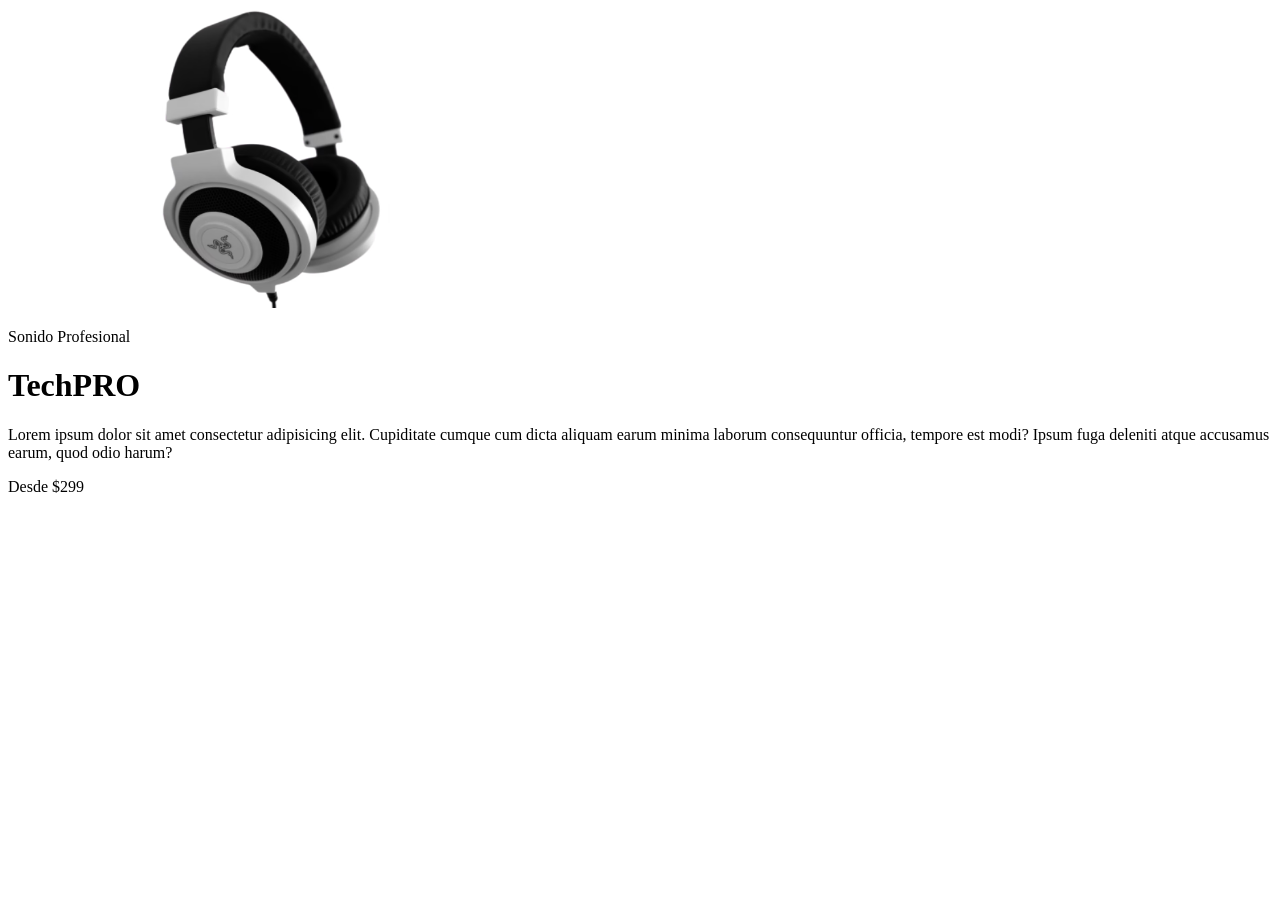
==== 07-AUDIFONOS-staging/index.html @ 8982a127 "Continuando la pagina" ====
<!DOCTYPE html>
<html lang="en">
<head>
    <meta charset="UTF-8">
    <meta name="viewport" content="width=device-width, initial-scale=1.0">
    <title>TechPRO</title>

    <link rel="preconnect" href="https://fonts.googleapis.com">
    <link rel="preconnect" href="https://fonts.gstatic.com" crossorigin>
    <link href="https://fonts.googleapis.com/css2?family=Roboto:ital,wght@0,100..900;1,100..900&display=swap" rel="stylesheet">

    <link rel="preconnect" href="https://fonts.googleapis.com">
    <link rel="preconnect" href="https://fonts.gstatic.com" crossorigin>
    <link href="https://fonts.googleapis.com/css2?family=Lato:ital,wght@0,100;0,300;0,400;0,700;0,900;1,100;1,300;1,400;1,700;1,900&family=Roboto:ital,wght@0,100..900;1,100..900&display=swap" rel="stylesheet">

</head>
<body>
    
    <header class="header">
        <div class="contenedor contenido-header">
            <div class="imagen-header">
                    <picture>
                        <source
                            sizes="1920w"
                            srcset="img/header.avif 1920w"
                            type="image/avif">
                    
                        <source
                            sizes="1920w"
                            srcset="img/header.webp 1920w"
                            type="image/webp">
                    
                        <source
                            sizes="1920w"
                            srcset="img/header.jpg 1920w"
                            type="image/jpeg">
                    
                        <img
                            loading="lazy"decoding="async"src="img/header.jpg"alt="imagen"width="500"height="300">
                    
                    </picture>
            </div>
        </div><!--.imagen-header-->

        <div class="texto-header">
            <p class="tagline-producto">Sonido Profesional</p>
            <h1 class="mombre-producto">TechPRO</h1>
            <p class="descripcion-producto">Lorem ipsum dolor sit amet consectetur adipisicing elit. Cupiditate cumque cum dicta aliquam earum minima laborum consequuntur officia, tempore est modi? Ipsum fuga deleniti atque accusamus earum, quod odio harum?                
            </p>
            <p class="precio-producto">Desde <span>$299</span></p>
        </div>
    </header>
</body>
</html>
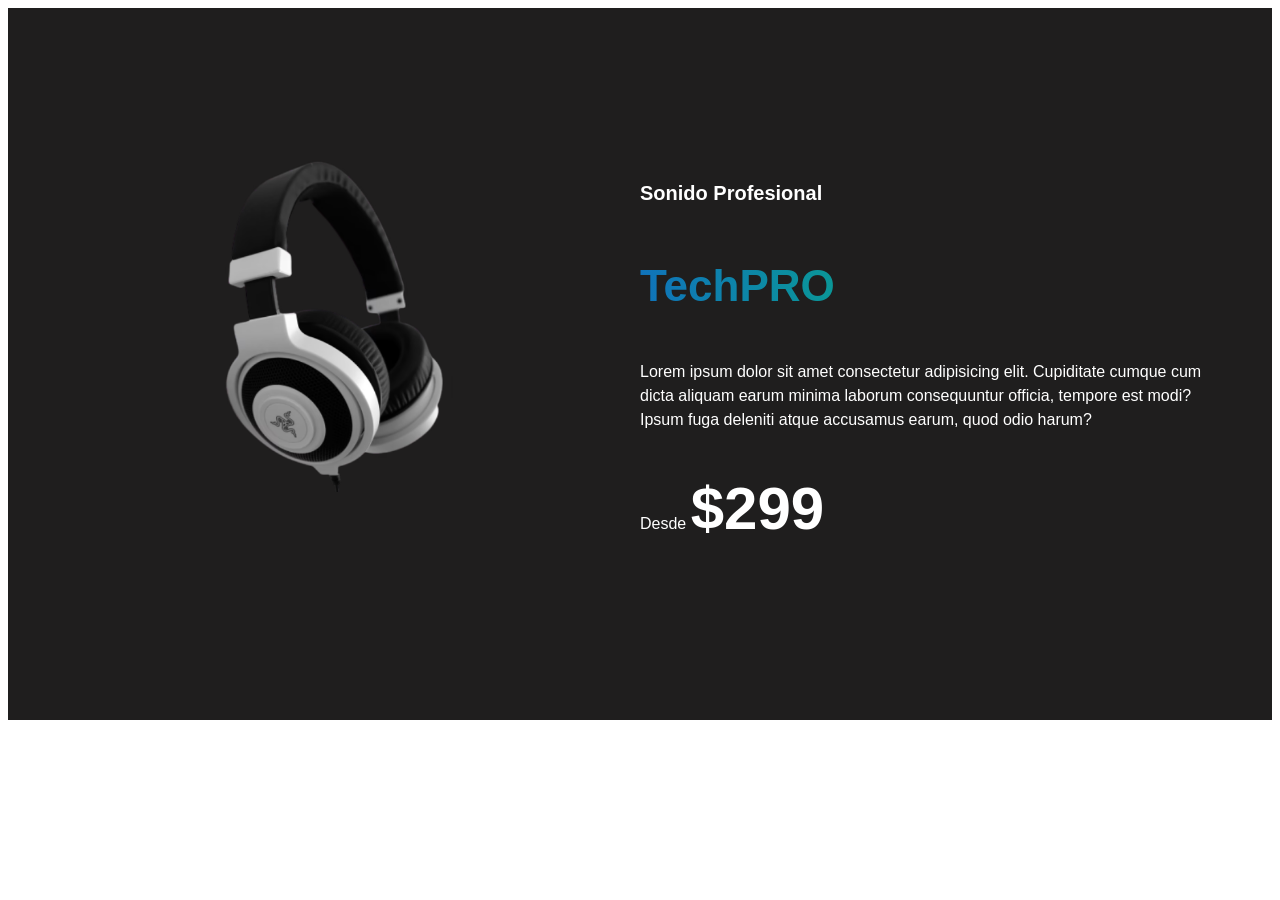
==== commit 0127309b: "Se agregaron los apartados de degradados y se le espezo a dar formato a los textos ,ademas se agrego" ====
--- a/07-AUDIFONOS-staging/index.html
+++ b/07-AUDIFONOS-staging/index.html
@@ -12,6 +12,7 @@
     <link rel="preconnect" href="https://fonts.googleapis.com">
     <link rel="preconnect" href="https://fonts.gstatic.com" crossorigin>
     <link href="https://fonts.googleapis.com/css2?family=Lato:ital,wght@0,100;0,300;0,400;0,700;0,900;1,100;1,300;1,400;1,700;1,900&family=Roboto:ital,wght@0,100..900;1,100..900&display=swap" rel="stylesheet">
+    <link rel="stylesheet" href="css/styles.css">
 
 </head>
 <body>
@@ -39,16 +40,16 @@
                             loading="lazy"decoding="async"src="img/header.jpg"alt="imagen"width="500"height="300">
                     
                     </picture>
-            </div>
-        </div><!--.imagen-header-->
+                </div><!--.imagen-header-->
 
         <div class="texto-header">
             <p class="tagline-producto">Sonido Profesional</p>
-            <h1 class="mombre-producto">TechPRO</h1>
+            <h1 class="mombre-producto degradado-verde">TechPRO</h1>
             <p class="descripcion-producto">Lorem ipsum dolor sit amet consectetur adipisicing elit. Cupiditate cumque cum dicta aliquam earum minima laborum consequuntur officia, tempore est modi? Ipsum fuga deleniti atque accusamus earum, quod odio harum?                
             </p>
             <p class="precio-producto">Desde <span>$299</span></p>
         </div>
+    </div>
     </header>
 </body>
 </html>
--- a/07-AUDIFONOS-staging/css/styles.css
+++ b/07-AUDIFONOS-staging/css/styles.css
@@ -0,0 +1,119 @@
+:root {
+    --Primario:#1073BA;
+    --secundario:#00Da55;
+    --gris:#3B3B3B;
+    --blanco:#FFFFFF;
+    --negro:#1F1E1E;
+    --grisClaro:#E1E1E1;
+
+    --separacion:5rem;
+
+    --FuentePrincipal: 'Roboto', sans-serif;
+    --FuenteSecundaria: 'Lato', sans-serif;
+}
+
+
+html{
+    box-sizing: border-box;
+    font-size: 62.5%;
+}
+*,*:before, *:after{
+    box-sizing: inherit;
+}
+body {
+    font-family: var(--FuentePrincipal);
+    font-size: 1.6rem;
+    line-height: 1.5;
+}
+
+/**Globales **/
+.contenedor{
+    max-width: 120rems;
+    width: 90%;
+    margin: 0 auto;
+}
+h1,h2,h3{
+    font-weight: 900;
+    font-family: var(--FuenteSecundaria);
+    margin:calc(var(--separacion) / 2 )0;
+}
+h1 {
+    font-size: 4.4rem;
+}
+h2 {
+    font-size: 3.6rem;
+}
+h3 {
+    font-size: 2.8rem;
+}
+img {
+    max-width: 100%;
+    display: block;
+    height: auto;
+}
+
+/**Utilidades**/
+.text-center {
+    text-align: center;
+}
+
+
+/**Degradados**/
+
+.degradado-verde {
+    color: transparent;
+    background:linear-gradient(to right, var(--Primario) 0%,var(--secundario)100%) ;
+    -webkit-background-clip: text;
+    background-clip: text;
+}
+/**header**/
+.header {
+    background-color: var(--negro);
+    padding: calc(var(--separacion) * 3) 0;
+    color: var(--blanco);
+}
+
+
+@media (min-width: 768px) {
+    .contenido-header{
+        display:grid;
+        grid-template-columns: repeat(2, 1fr);
+    }
+}
+.texto-header{
+    text-align: center;
+    padding-top: var(--separacion);
+}
+
+@media (min-width:768px) {
+    .texto-header{
+        text-align: left;
+        display: flex;
+        flex-direction: column;
+        justify-content: space-between;
+        padding: 0;
+    }
+}
+.text-header p{
+    margin: 0;
+}
+
+.tagline-producto{
+    font-size: 2rem;
+    font-weight: 900;
+}
+.nombre-producto{
+    font-weight: 6rem;
+}
+
+@media (min-width:768px) {
+    .nombre-producto{
+        font-weight: 10rem;
+        margin:0;
+        line-height: 1;
+    }
+}
+.precio-producto span{
+    font-size: 6rem;
+    font-weight: 900;
+}
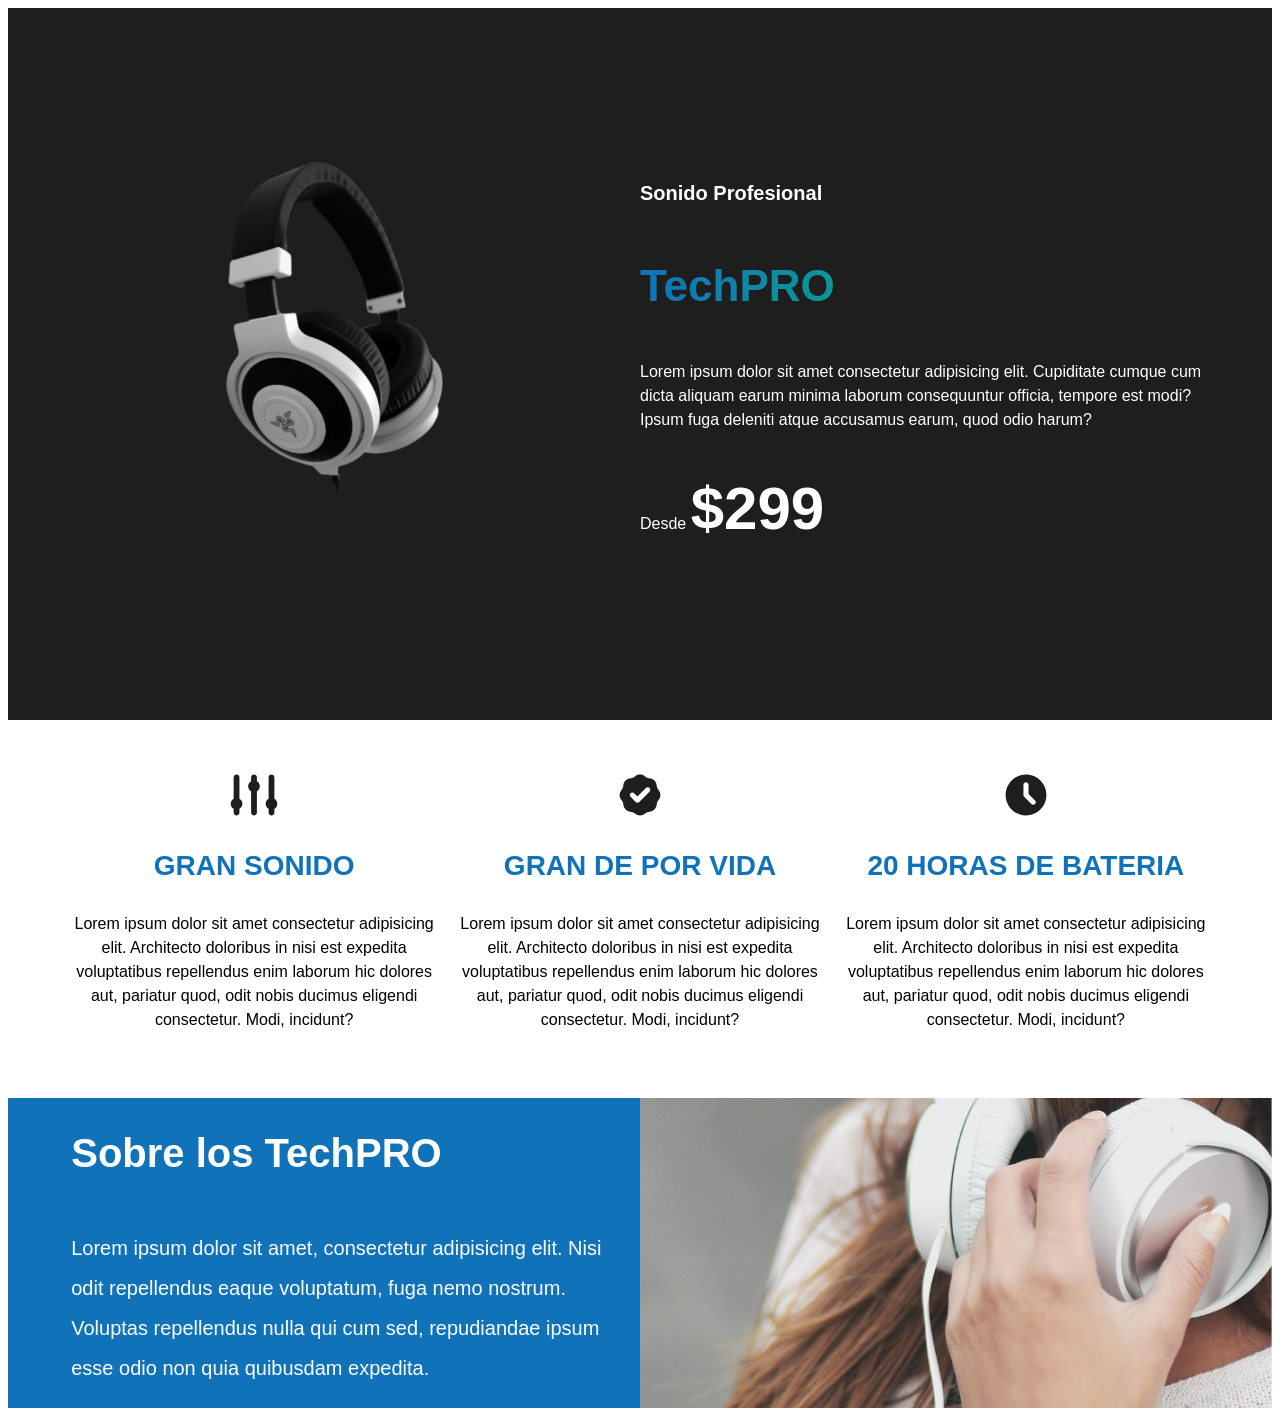
==== commit 5985fa1c: "Se le agregaron estilos a la seccion nosotros y se hizo responsive" ====
--- a/07-AUDIFONOS-staging/index.html
+++ b/07-AUDIFONOS-staging/index.html
@@ -51,5 +51,41 @@
         </div>
     </div>
     </header>
+    <section class="contenedor">
+        <div class="iconos">
+            <div class="icono">
+                <img src="img/icono-sonido.svg" alt="imagen icono">
+                <h3>Gran Sonido</h3>
+                <P>Lorem ipsum dolor sit amet consectetur adipisicing elit. Architecto doloribus in nisi est expedita voluptatibus repellendus enim laborum hic dolores aut, pariatur quod, odit nobis ducimus eligendi consectetur. Modi, incidunt?
+                </P>
+            </div>
+
+            <div class="icono">
+                <img src="img/icono-garantia.svg" alt="imagen icono">
+                <h3>Gran de por vida</h3>
+                <P>Lorem ipsum dolor sit amet consectetur adipisicing elit. Architecto doloribus in nisi est expedita voluptatibus repellendus enim laborum hic dolores aut, pariatur quod, odit nobis ducimus eligendi consectetur. Modi, incidunt?
+                </P>
+            </div>
+
+            <div class="icono">
+                <img src="img/icono-bateria.svg" alt="imagen icono">
+                <h3>20 Horas de bateria</h3>
+                <P>Lorem ipsum dolor sit amet consectetur adipisicing elit. Architecto doloribus in nisi est expedita voluptatibus repellendus enim laborum hic dolores aut, pariatur quod, odit nobis ducimus eligendi consectetur. Modi, incidunt?
+                </P>
+            </div>
+        </div>
+    </section>
+
+    <section class="sobre-tech">
+        <div class="contenedor sobre-tech-grid">
+            <div class="texto-sobre-tech">
+                <h2>Sobre los <span>TechPRO</span></h2>
+                <p>
+                    Lorem ipsum dolor sit amet, consectetur adipisicing elit. Nisi odit repellendus eaque voluptatum, fuga nemo nostrum. Voluptas repellendus nulla qui cum sed, repudiandae ipsum esse odio non quia quibusdam expedita.
+                </p>
+            </div>
+        </div>
+
+    </section>
 </body>
 </html>
--- a/07-AUDIFONOS-staging/css/styles.css
+++ b/07-AUDIFONOS-staging/css/styles.css
@@ -116,4 +116,93 @@
 .precio-producto span{
     font-size: 6rem;
     font-weight: 900;
+}
+/**iconos**/
+.iconos{
+    padding: var(--separacion)0;
+}
+@media (min-width:768px) {
+    .iconos {
+        display: flex;
+        gap:2rem;
+    }
+}
+.icono {
+    text-align: center;
+    margin-bottom: calc(var(--separacion) /2);
+}
+.icono:last-of-type{
+    margin: 0;
+}
+@media (min-width:768px) {
+    .icono{
+        margin: 0;
+    }
+}
+.icono img {
+    width: 5rem;
+    margin: 0 auto;
+}
+.icono h3{
+    color: var(--Primario);
+    text-transform: uppercase;
+    margin-top: calc( var(--separacion) /2);
+}
+
+/**Sobre los tech PRO**/
+.sobre-tech{
+    background-image: linear-gradient(to bottom,transparent 50%,var(--Primario)0%), url(../img/imagen-mujer.jpg);
+    background-position: right;
+    background-repeat:repeat ,no-repeat ;
+    background-size: 100%, 110rem ;
+
+}
+@media (min-width:768px) {
+    .sobre-tech{
+    background-image: linear-gradient(to left,transparent 50%,var(--Primario)0%), url(../img/imagen-mujer.jpg);
+    background-repeat:repeat ,no-repeat ;
+
+    }
+
+}
+@media (min-width:768px) {
+    .sobre-tech{
+        background-size: 100% , 110rem;
+    }
+}
+.sobre-tech-grid {
+    display: grid;
+    grid-template-rows:repeat(2,40rem);
+    row-gap: var(--separacion);
+}
+@media (min-width:768px) {
+    .sobre-tech-grid{
+        grid-template-rows: unset;
+        row-gap: unset;
+        grid-template-columns: repeat(2,1fr);
+        column-gap: 4rem;
+
+    }
+
+}
+.texto-sobre-tech{
+    grid-row: 2/3;
+    color: var(--blanco);
+    display: flex;
+    flex-direction:column ;
+    justify-content: space-around;
+    padding-bottom: var(--separacion);
+}
+@media (min-width:768px) {
+    .texto-sobre-tech{
+        padding-bottom: 0;
+    }
+
+}
+.texto-sobre-tech h2{
+        font-size:4rem;
+    }
+.texto-sobre-tech p{
+    font-size: 2rem;
+    line-height:2;
 }
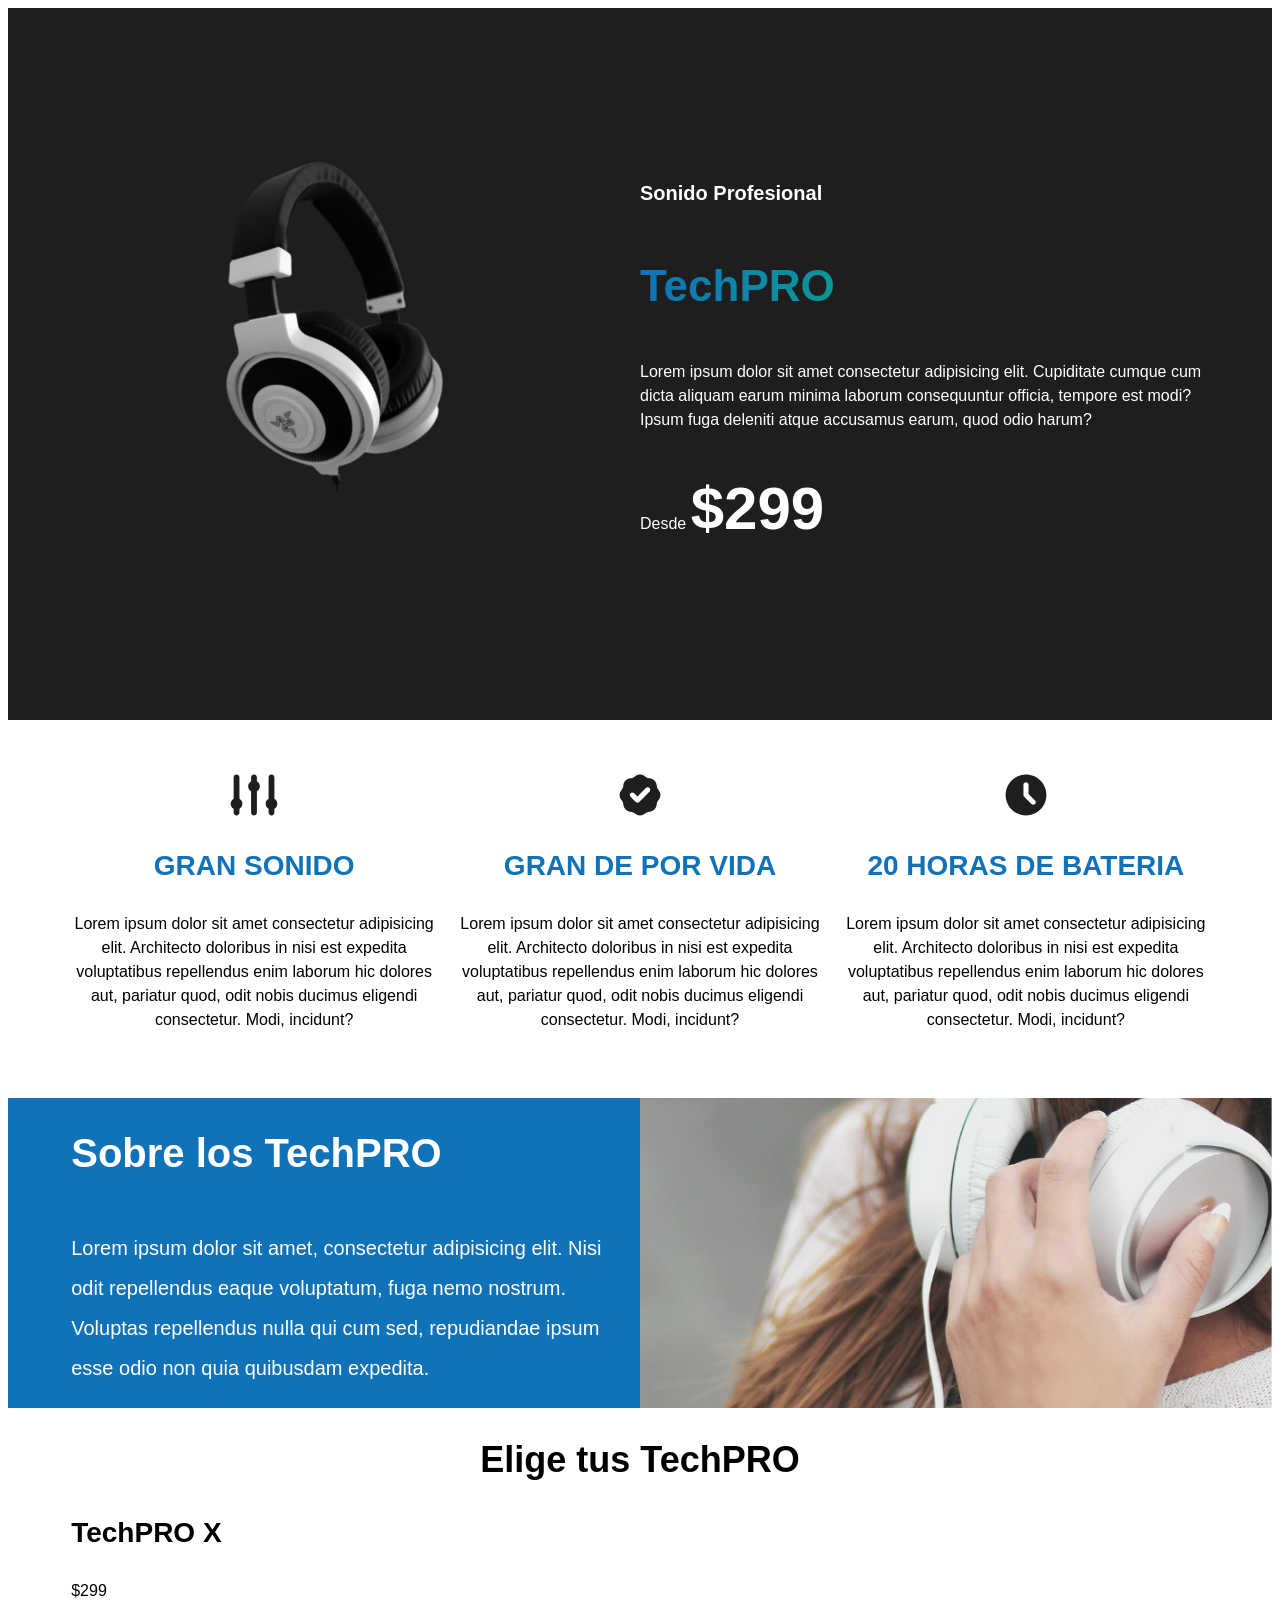
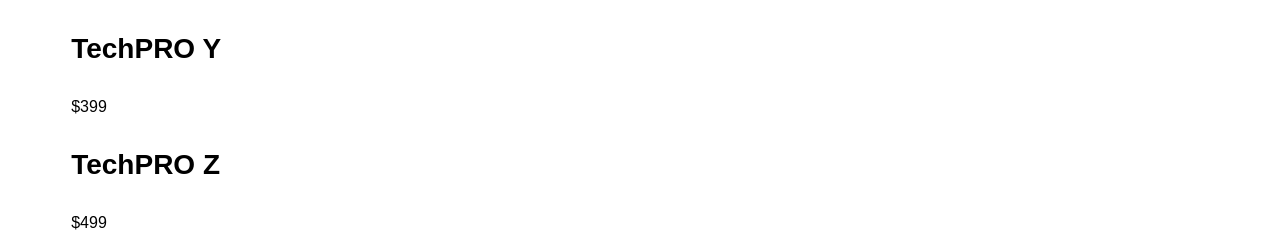
==== commit 0806a91b: "Se crearon 3 apartados para la seccion modelos en el html como la seccion principal" ====
--- a/07-AUDIFONOS-staging/index.html
+++ b/07-AUDIFONOS-staging/index.html
@@ -85,7 +85,30 @@
                 </p>
             </div>
         </div>
+    </section>
+    <main class="contenedor modelos">
+        <h2 class="text-center">Elige tus TechPRO</h2>
 
-    </section>
+        <div class="listado-modelos">
+            <div class="modelo modelo-x">
+                <h3>TechPRO X</h3>
+                <p class="precio">$299</p>
+            </div>
+
+            <div class="listado-modelos">
+                <div class="modelo modelo-x">
+                <h3>TechPRO Y</h3>
+                <p class="precio">$399</p>
+            </div>
+
+            <div class="listado-modelos">
+                <div class="modelo modelo-z">
+                <h3>TechPRO Z</h3>
+                <p class="precio">$499</p>
+            </div>
+
+
+        </div>
+    </main>
 </body>
 </html>
